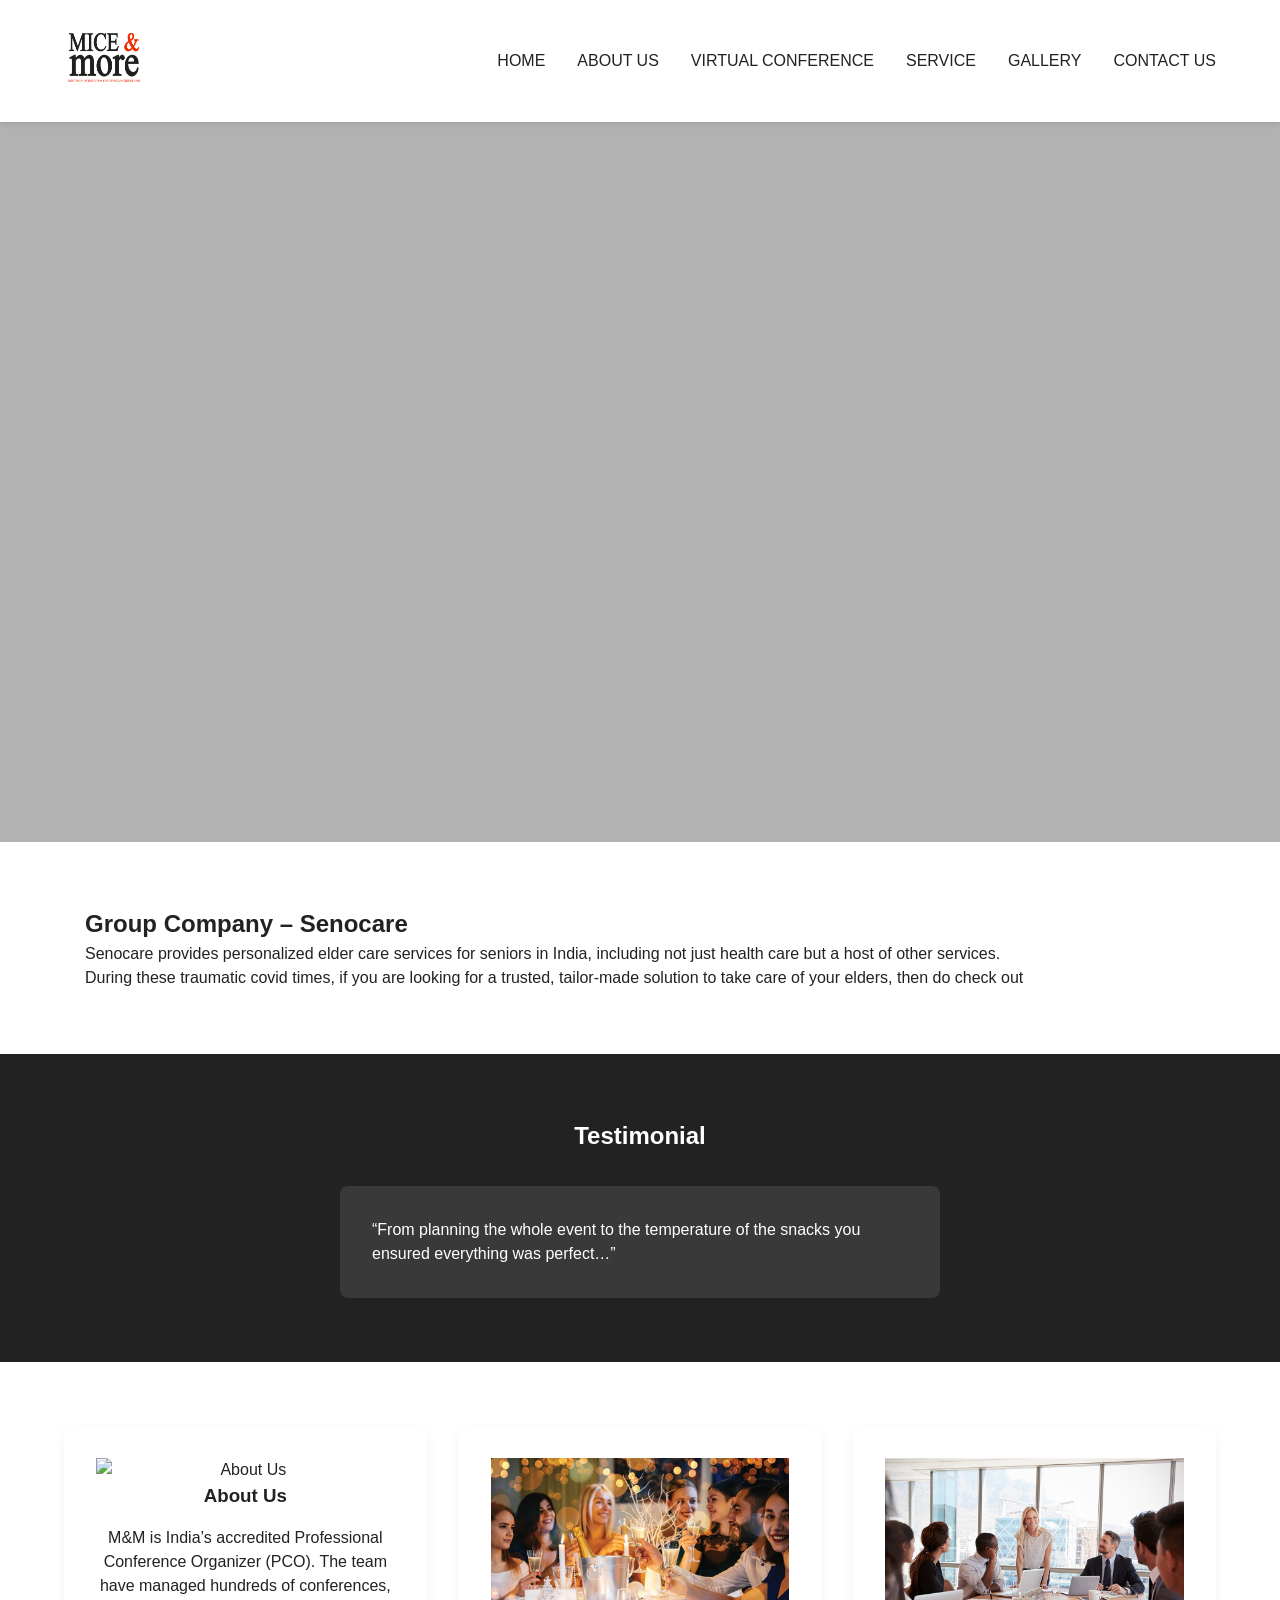
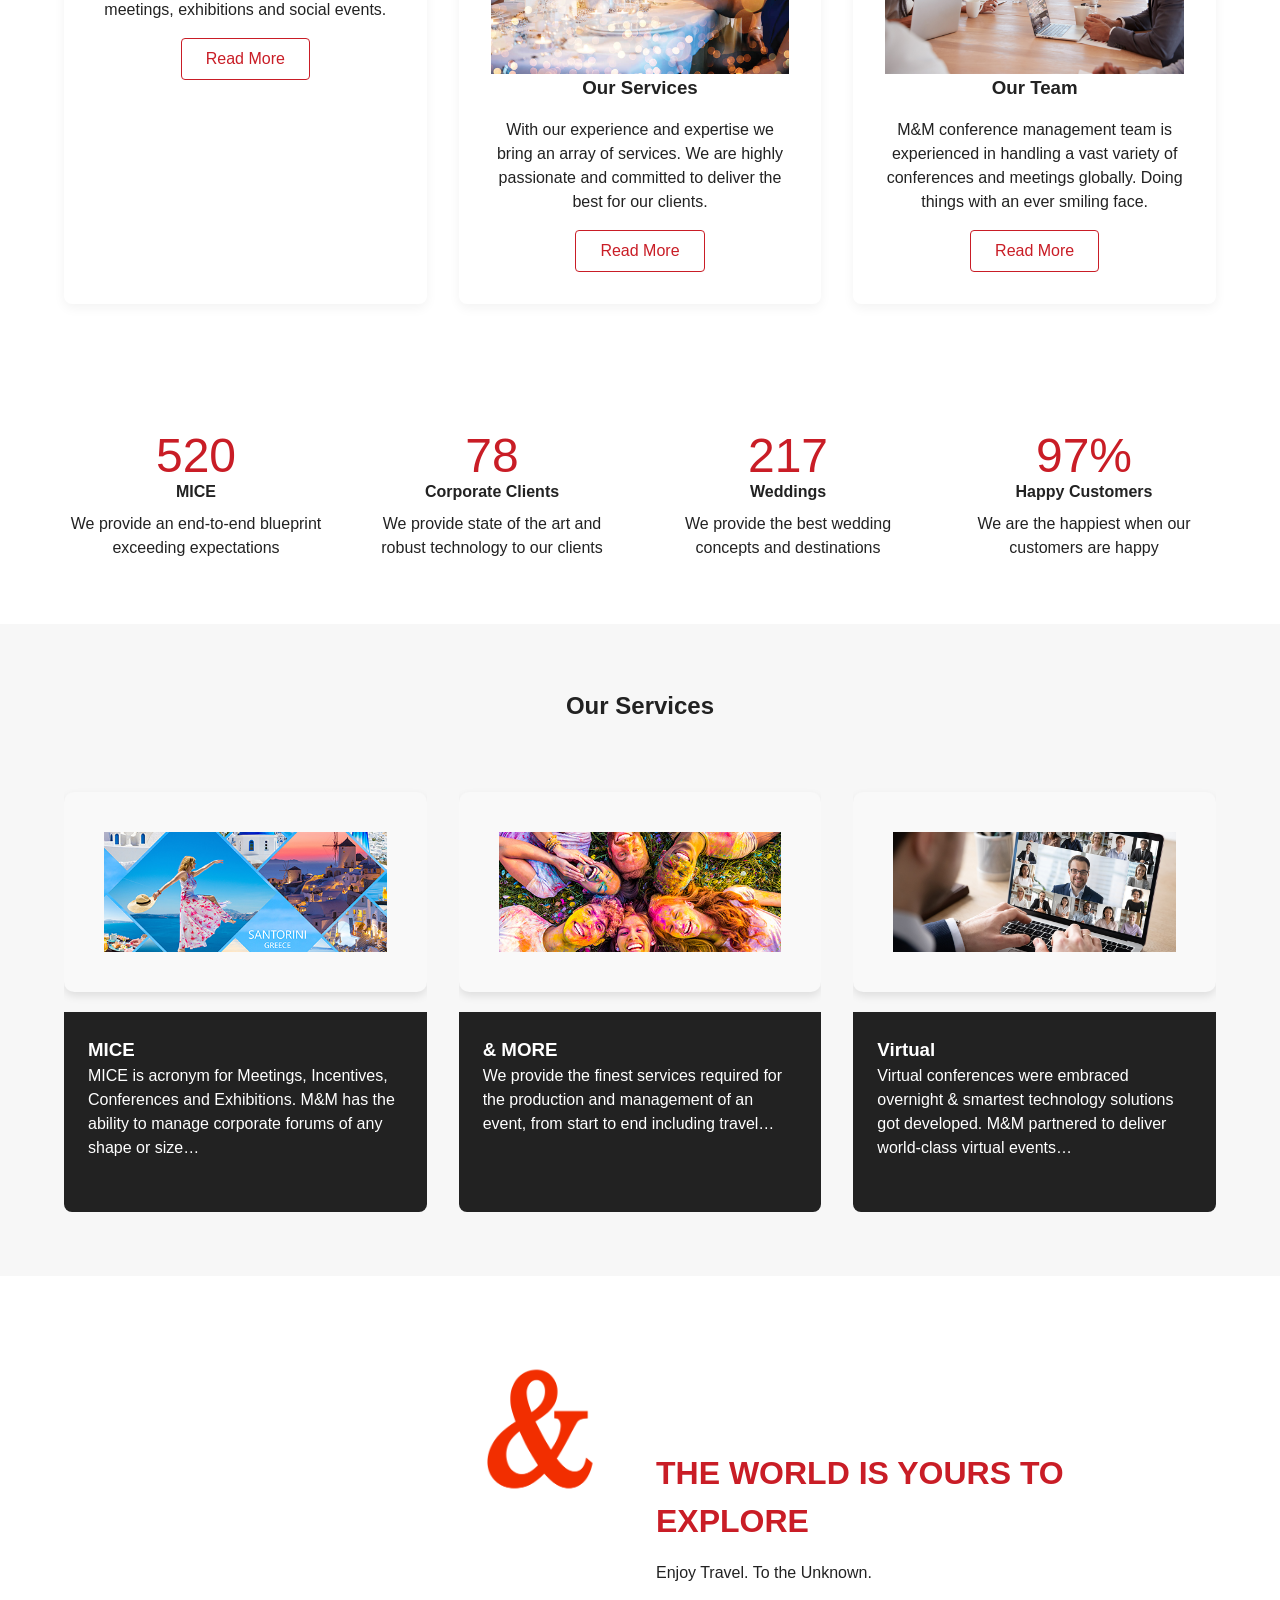
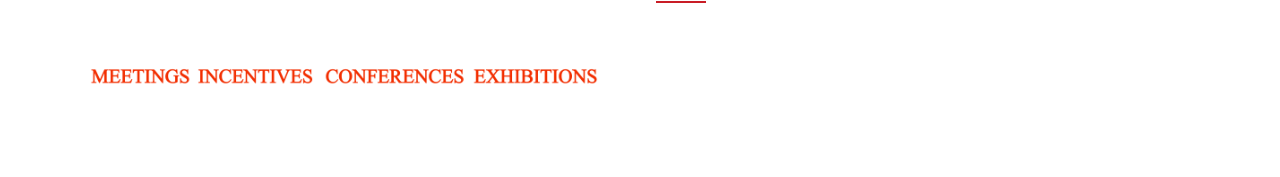
==== index.html @ 3052eced "changes" ====
<!DOCTYPE html>
<html lang="en">

<head>
  <meta charset="UTF-8" />
  <meta name="viewport" content="width=device-width, initial‑scale=1.0" />
  <title>MICE &amp; More</title>
  <link rel="stylesheet" href="Style.css" />
</head>

<body>

  <!-- NAVIGATION -->
  <header class="site-header">
    <div class="container header-inner">
      <div class="logo"> <img src="./image/logo.png" width="80px" height="80px"></div>
      <div class="logo"></div>
      <nav>
        <ul class="nav-list">
          <li><a href="#home">HOME</a></li>
          <li><a href="#about">ABOUT US</a></li>
          <li><a href="#virtual">VIRTUAL CONFERENCE</a></li>
          <li><a href="#service">SERVICE</a></li>
          <li><a href="#gallery">GALLERY</a></li>
          <li><a href="#contact">CONTACT US</a></li>
        </ul>
      </nav>
    </div>
  </header>

  <!-- HERO / SLIDER -->
  <section id="home" class="hero">
    <div class="hero-slide" style="background-image: url('./image/banner.jpg')">

      
    </div>


    <!-- add more .hero-slide divs for additional slides -->
  </section>

  <!-- GROUP COMPANY -->
  <section id="about-section" class="section-white">
    <div class="container">
      <h2>Group Company – Senocare</h2>
      <p>
        Senocare provides personalized elder care services for seniors in
        India, including not just health care but a host of other services.
        <br />
        During these traumatic covid times, if you are looking for a trusted,
        tailor‑made solution to take care of your elders, then do check out
      </p>
    </div>
  </section>

 
  <!-- TESTIMONIAL -->
  <section class="section-dark testimonial">
    <div class="container">
      <h2>Testimonial</h2>
      <div class="testimonial‑card">
        <!-- put your quote here -->
        <blockquote>
          “From planning the whole event to the temperature of the snacks you
          ensured everything was perfect…”
        </blockquote>
      </div>
    </div>
  </section>

  <!-- CARDS: About / Services / Team -->
  <section id="service" class="section-white cards‑grid">
    <div class="container">
      <div class="card">
        <img src="./image/service.JPG" alt="About Us" class="image" />
        <h3>About Us</h3>
        <p>
          M&amp;M is India’s accredited Professional Conference Organizer (PCO).
          The team have managed hundreds of conferences, meetings, exhibitions
          and social events.
        </p>
        <a href="#" class="btn‑outline">Read More</a>
      </div>
      <div class="card">
        <img src="./image/service.jpg " alt="Our Services" class="image" />
        <h3>Our Services</h3>
        <p>
          With our experience and expertise we bring an array of services. We
          are highly passionate and committed to deliver the best for our
          clients.
        </p>
        <a href="#" class="btn‑outline">Read More</a>
      </div>
      <div class="card">
        <img src="./image/conference.jpg"  alt="Our Team" class="image" />
        <h3>Our Team</h3>
        <p>
          M&amp;M conference management team is experienced in handling a vast
          variety of conferences and meetings globally. Doing things with an
          ever smiling face.
        </p>
        <a href="#" class="btn‑outline">Read More</a>
      </div>
    </div>
  </section>

  <!-- STATS -->
  <section class="section-white stats">
    <div class="container stats-grid">
      <div class="stat">
        <div class="stat-number">520</div>
        <div class="stat-label">MICE</div>
        <p>We provide an end‑to‑end blueprint exceeding expectations</p>
      </div>
      <div class="stat">
        <div class="stat-number">78</div>
        <div class="stat-label">Corporate Clients</div>
        <p>We provide state of the art and robust technology to our clients</p>
      </div>
      <div class="stat">
        <div class="stat-number">217</div>
        <div class="stat-label">Weddings</div>
        <p>We provide the best wedding concepts and destinations</p>
      </div>
      <div class="stat">
        <div class="stat-number">97<span>%</span></div>
        <div class="stat-label">Happy Customers</div>
        <p>We are the happiest when our customers are happy</p>
      </div>
    </div>
  </section>

  <!-- SERVICES DETAIL -->
  <section class="section-light services‑detail">
    <div class="container">
      <h2>Our Services</h2>
      <div class="services‑grid">
        <div class="service‑item">
          <img src="./image/service1.jpg" alt="Meeting" class="service" />
          <div class="service‑info">
            <h3>MICE</h3>
            <p>
              MICE is acronym for Meetings, Incentives, Conferences and
              Exhibitions. M&amp;M has the ability to manage corporate forums
              of any shape or size…
            </p>
          </div>
        </div>
        <div class="service‑item">
          <img src="./image/service3.jpg" alt="Events"  class="service"  />
          <div class="service‑info">
            <h3>&amp; MORE</h3>
            <p>
              We provide the finest services required for the production and
              management of an event, from start to end including travel…
            </p>
          </div>
        </div>
        <div class="service‑item">
          <img src="./image/service2.jpg" alt="Virtual" class="service"  />
          <div class="service‑info">
            <h3>Virtual</h3>
            <p>
              Virtual conferences were embraced overnight &amp; smartest
              technology solutions got developed. M&amp;M partnered to deliver
              world‑class virtual events…
            </p>
          </div>
        </div>
      </div>
    </div>
  </section>

  <!-- EXPLORE THE WORLD -->
  <section class="section-white explore">
    <div class="container explore‑grid">
      <div class="explore-image">
        <img src="./image/lib.png" alt="Statue of Liberty" />
      </div>
      <div class="explore-copy">
        <h2>THE WORLD IS YOURS TO EXPLORE</h2>
        <p>Enjoy Travel. To the Unknown.</p>
        <hr />
      </div>
    </div>
  </section>

</body>

</html>
---- Style.css ----
/* RESET & GLOBALS */
* {
  margin: 0;
  padding: 0;
  box-sizing: border-box;
}
body {
  font-family: 'Segoe UI', Tahoma, sans-serif;
  line-height: 1.5;
  color: #222;
}
.container {
  width: 90%;
  max-width: 1200px;
  margin: 0 auto;
}

/* HEADER / NAV */
.site-header {
  background: #fff;
  box-shadow: 0 2px 6px rgba(0,0,0,0.1);
  position: sticky;
  top: 0;
  z-index: 100;
}
.header-inner {
  display: flex;
  align-items: center;
  justify-content: space-between;
  padding: 1rem 0;
}
.logo {
  font-size: 1.5rem;
  font-weight: bold;
}
.logo span { color: #c91d26; }
.nav-list {
  list-style: none;
  display: flex;
}
.nav-list li + li {
  margin-left: 2rem;
}
.nav-list a {
  text-decoration: none;
  color: #222;
  font-weight: 500;
}

/* HERO */
.hero {
  position: relative;
  overflow: hidden;
}
.hero-slide {
  height: 80vh;
  background: center/cover no-repeat;
  position: relative;
  display: flex;
  align-items: center;
  justify-content: center;
}
.hero-slide::after {
  content: '';
  position: absolute;
  inset: 0;
  background: rgba(0,0,0,0.3);
}
.hero-content {
  position: relative;
  text-align: center;
  color: #fff;
}
.hero-content h1 {
  font-size: 3rem;
  color: #c91d26;
}
.hero-content p {
  margin-top: 1rem;
  font-size: 1.125rem;
}

/* SECTION THEMES */
.section-white { background: #fff; padding: 4rem 0; }
.section-light { background: #f7f7f7; padding: 4rem 0; }
.section-dark {
  background: #222;
  color: #fff;
  padding: 4rem 0;
}

/* GROUP COMPANY */
#about h2 {
  font-size: 2rem;
  margin-bottom: 1rem;
}
#about p {
  font-size: 1rem;
}
#about a {
  color: #c91d26;
  text-decoration: underline;
}

/* TESTIMONIAL */
.testimonial h2 {
  text-align: center;
  margin-bottom: 2rem;
}
.testimonial‑card {
  max-width: 600px;
  margin: 0 auto;
  background: rgba(255,255,255,0.1);
  padding: 2rem;
  border-radius: 8px;
}
.blockquote {
  font-style: italic;
}

/* CARDS GRID */
.cards‑grid .container {
  display: grid;
  grid-template-columns: repeat(auto-fit, minmax(280px,1fr));
  gap: 2rem;
}
.card {
  background: #fff;
  padding: 2rem;
  border-radius: 8px;
  box-shadow: 0 4px 12px rgba(0,0,0,0.05);
  text-align: center;
}
.card-icon {
  width: 50px;
  margin-bottom: 1rem;
}
.card h3 {
  margin-bottom: 1rem;
}
.btn‑outline {
  display: inline-block;
  margin-top: 1rem;
  padding: 0.5rem 1.5rem;
  border: 1px solid #c91d26;
  color: #c91d26;
  text-decoration: none;
  border-radius: 4px;
}

/* STATS */
.stats-grid {
  display: grid;
  grid-template-columns: repeat(auto-fit, minmax(180px,1fr));
  gap: 2rem;
  text-align: center;
}
.stat-number {
  font-size: 3rem;
  color: #c91d26;
  line-height: 1;
}
.stat-label {
  font-weight: 600;
  margin-bottom: 0.5rem;
}

/* SERVICES DETAIL */
.services‑detail h2 {
  text-align: center;
  margin-bottom: 3rem;
}
.services‑grid {
  display: grid;
  grid-template-columns: repeat(auto-fit, minmax(280px,1fr));
  gap: 2rem;
}
.service‑item {
  position: relative;
  overflow: hidden;
  border-radius: 8px;
}
.service‑item img {
  width: 100%;
  display: block;
  object-fit: cover;
  height: 200px;
}
.service‑info {
  background: #222;
  color: #fff;
  padding: 1.5rem;
  height: 200px;
}

/* EXPLORE THE WORLD */
.explore‑grid {
  display: grid;
  grid-template-columns: 1fr 1fr;
  gap: 2rem;
  align-items: center;
}
.explore-image img {
  width: 100%;
  display: block;
  border-radius: 8px;
}
.explore-copy h2 {
  font-size: 2rem;
  color: #c91d26;
}
.explore-copy p {
  margin: 1rem 0;
}
.explore-copy hr {
  width: 50px;
  border: 1px solid #c91d26;
  margin: 0;
}

/* RESPONSIVE */
@media (max-width: 768px) {
  .explore‑grid { grid-template-columns: 1fr; }
  .header-inner { flex-direction: column; }
  .nav-list {
    margin-top: 1rem;
    flex-wrap: wrap;
    justify-content: center;
  }
}
.image {
  width: 100%;
  height: auto;
  display: block;
}

.service {
  padding: 40px;
  background-color: #f9f9f9;
  border-radius: 10px;
  margin: 20px 0;
  box-shadow: 0 4px 8px rgba(0, 0, 0, 0.1);
}

#about-section .container {
  max-width: 1140px;
  margin: 0 auto;
  padding: 0 15px;

#about-section.section-white {
  background-color: #ffffff;
  padding: 60px 20px;
  font-family: 'Helvetica Neue', Arial, sans-serif;
  color: #333;
}
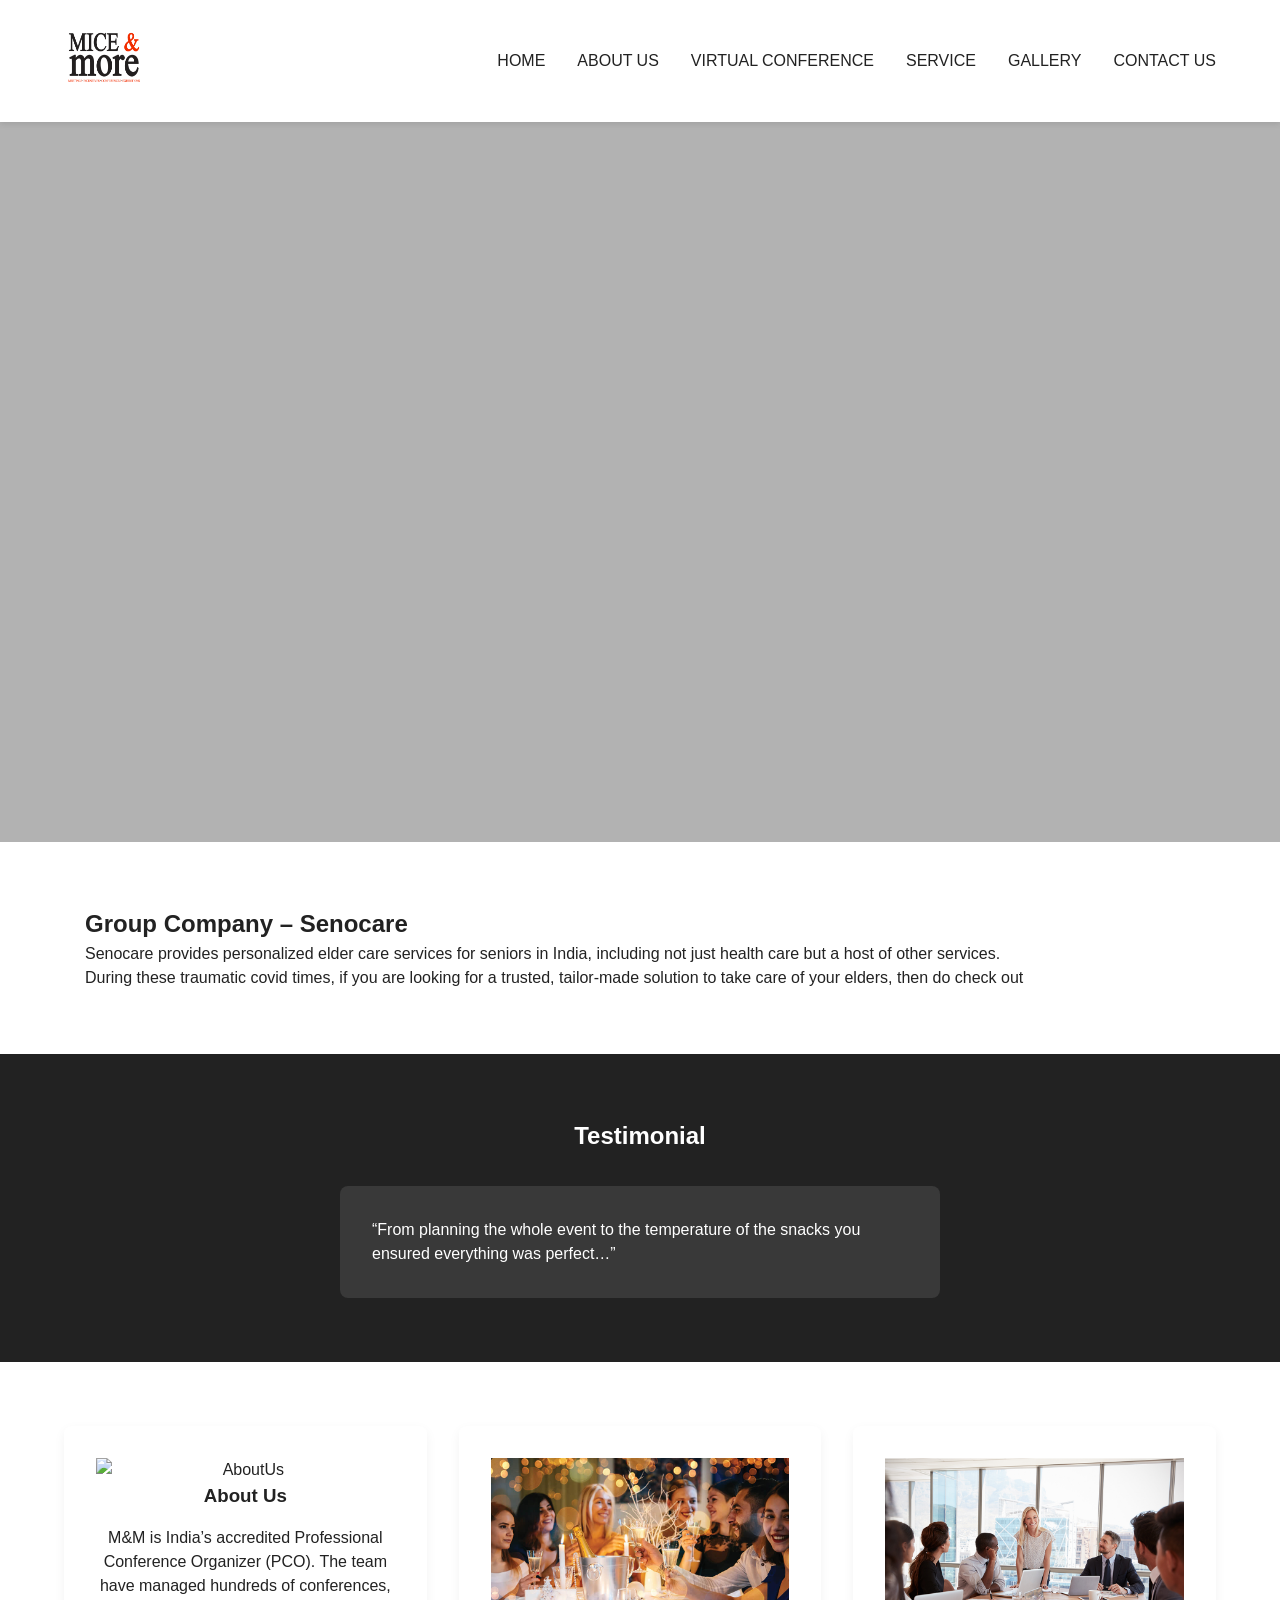
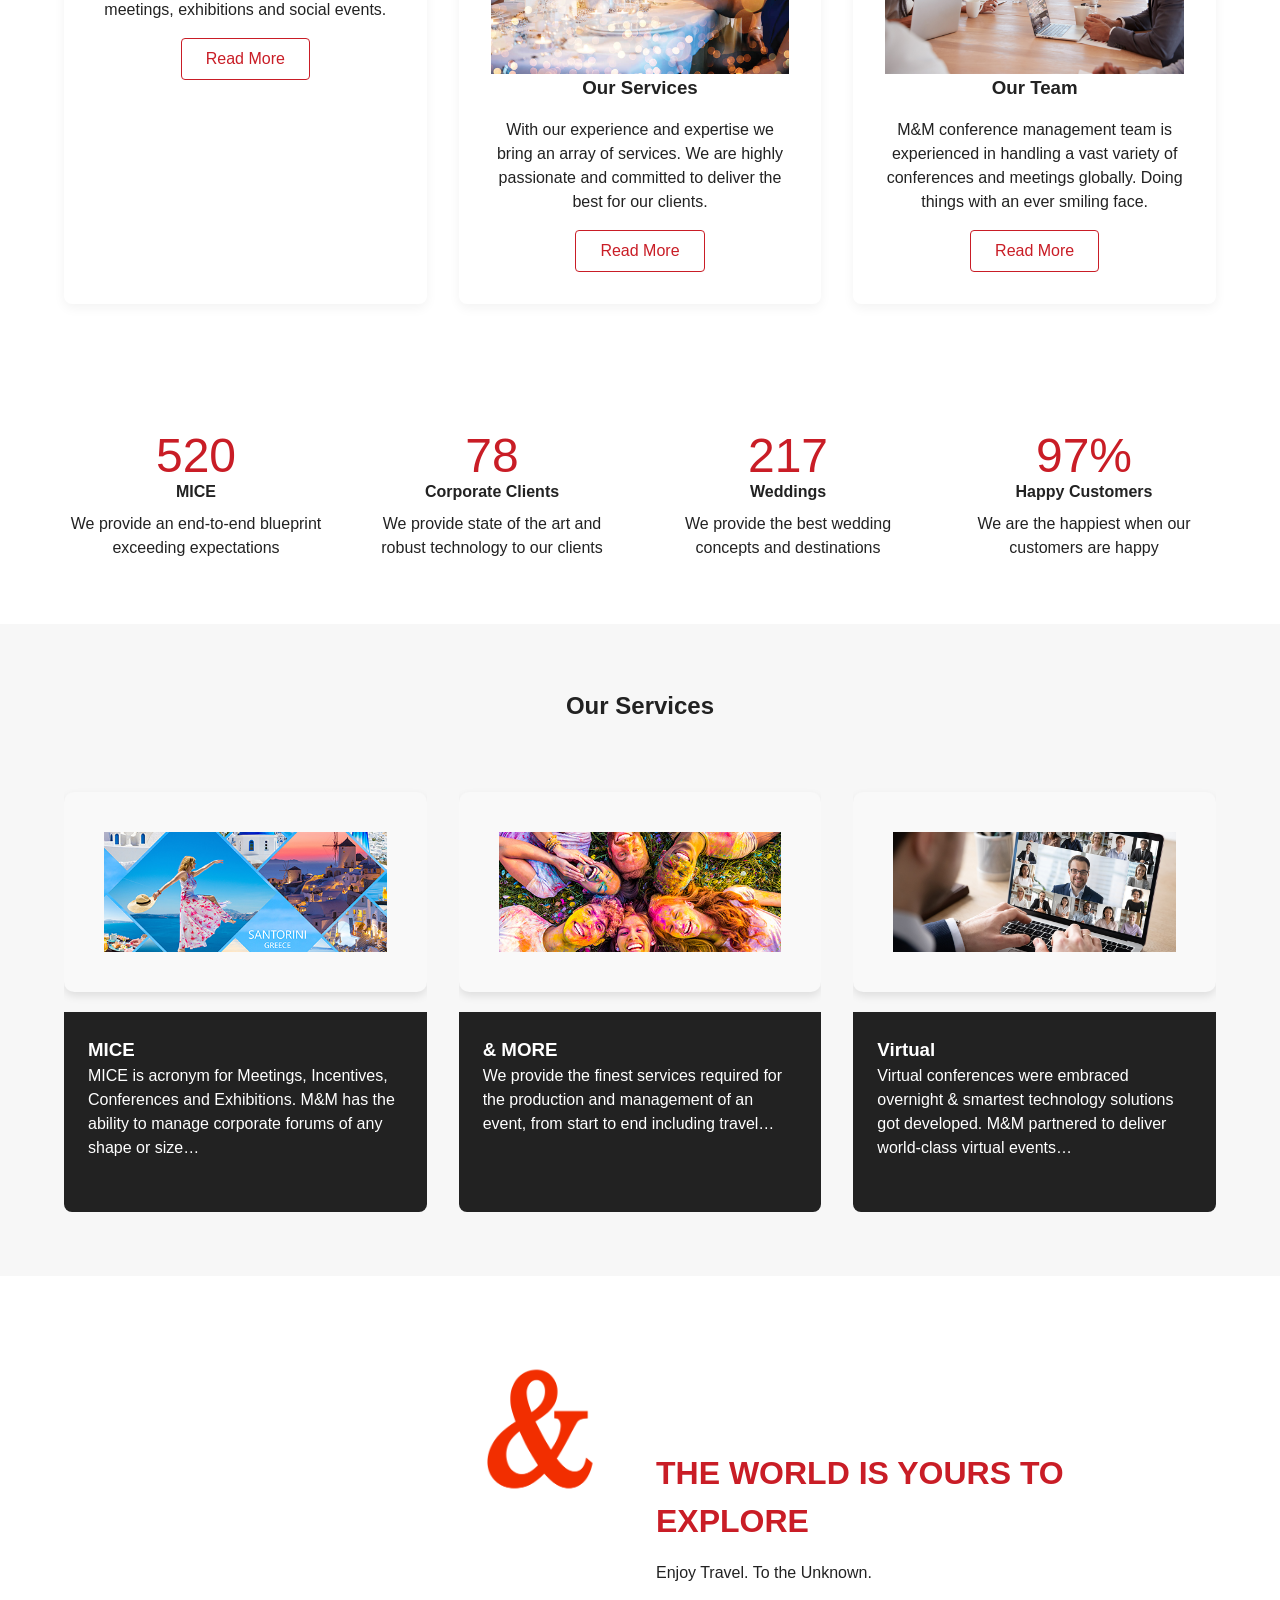
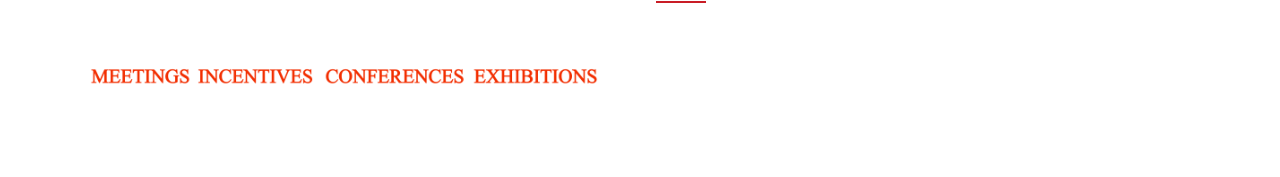
==== commit 5c1c121c: "changes" ====
--- a/index.html
+++ b/index.html
@@ -72,7 +72,7 @@
   <section id="service" class="section-white cards‑grid">
     <div class="container">
       <div class="card">
-        <img src="./image/service.JPG" alt="About Us" class="image" />
+        <img src="./image/service.JPG" alt="AboutUs" class="image" />
         <h3>About Us</h3>
         <p>
           M&amp;M is India’s accredited Professional Conference Organizer (PCO).
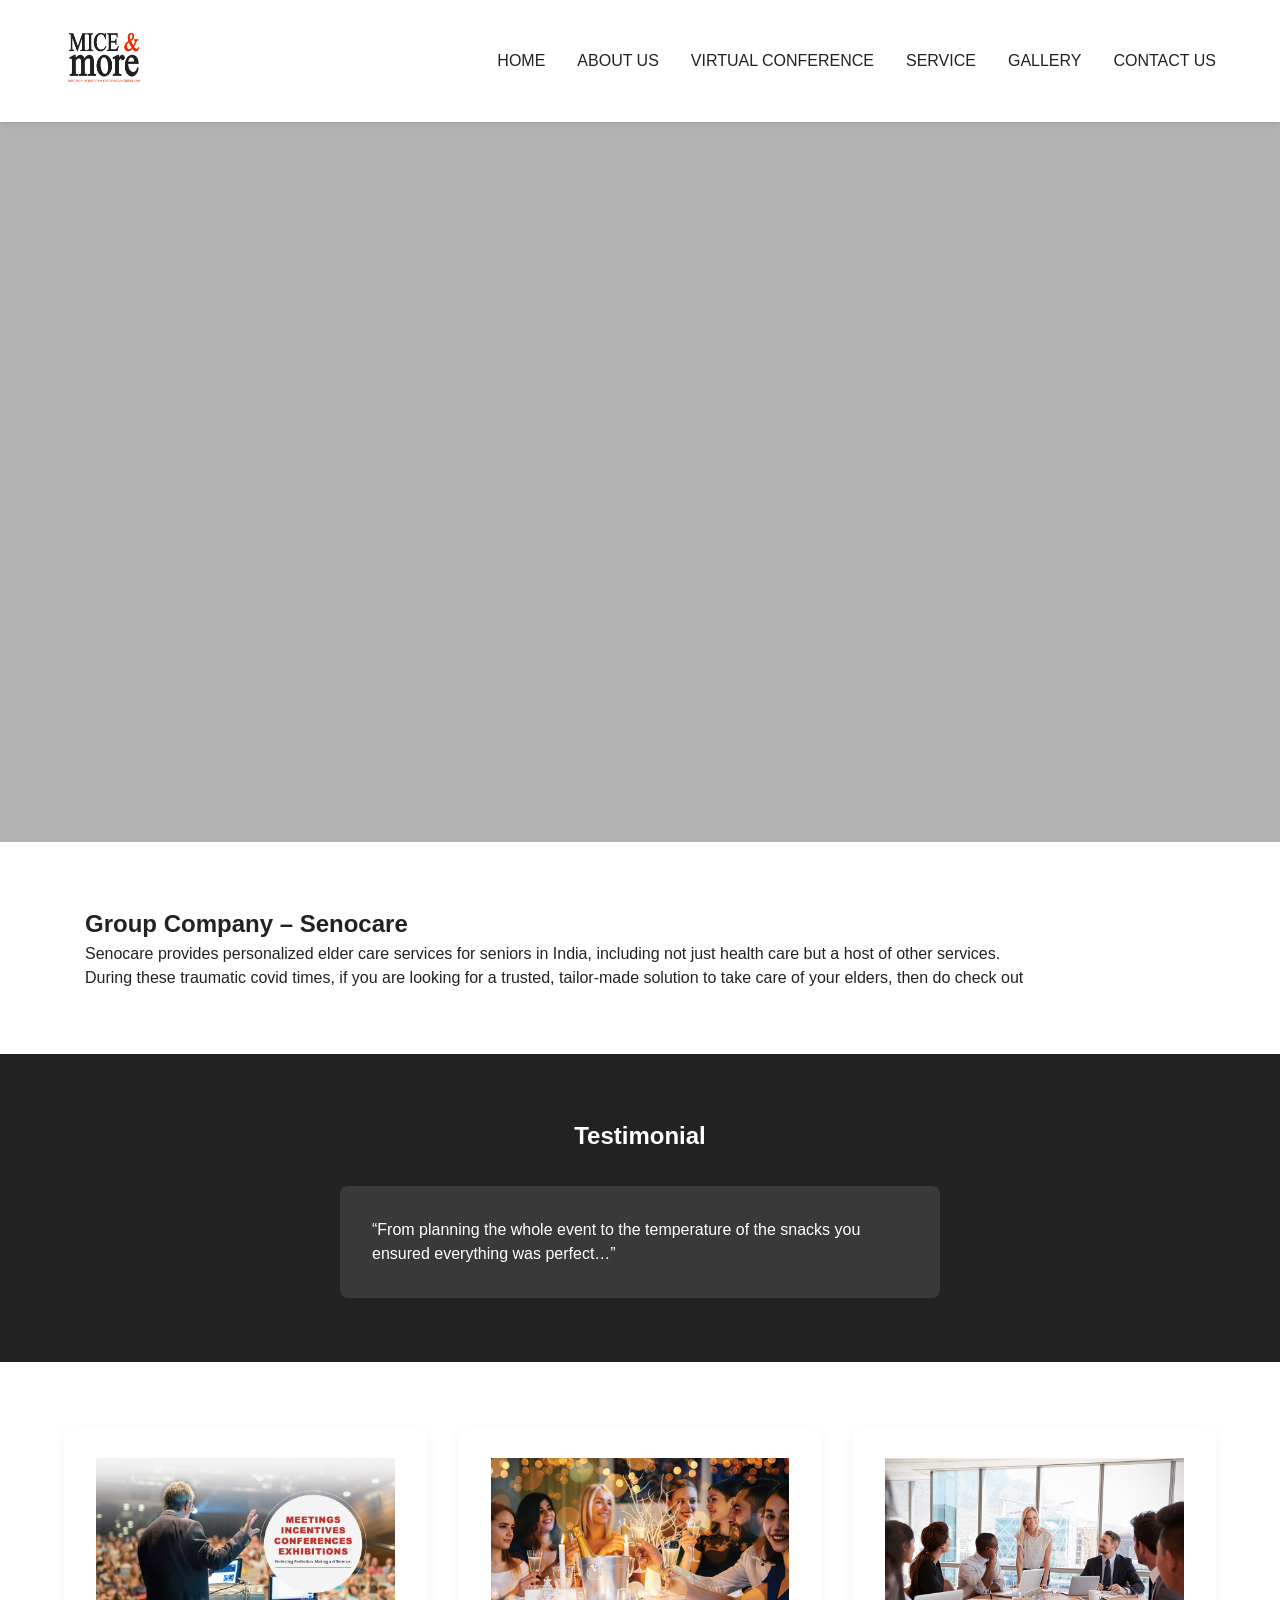
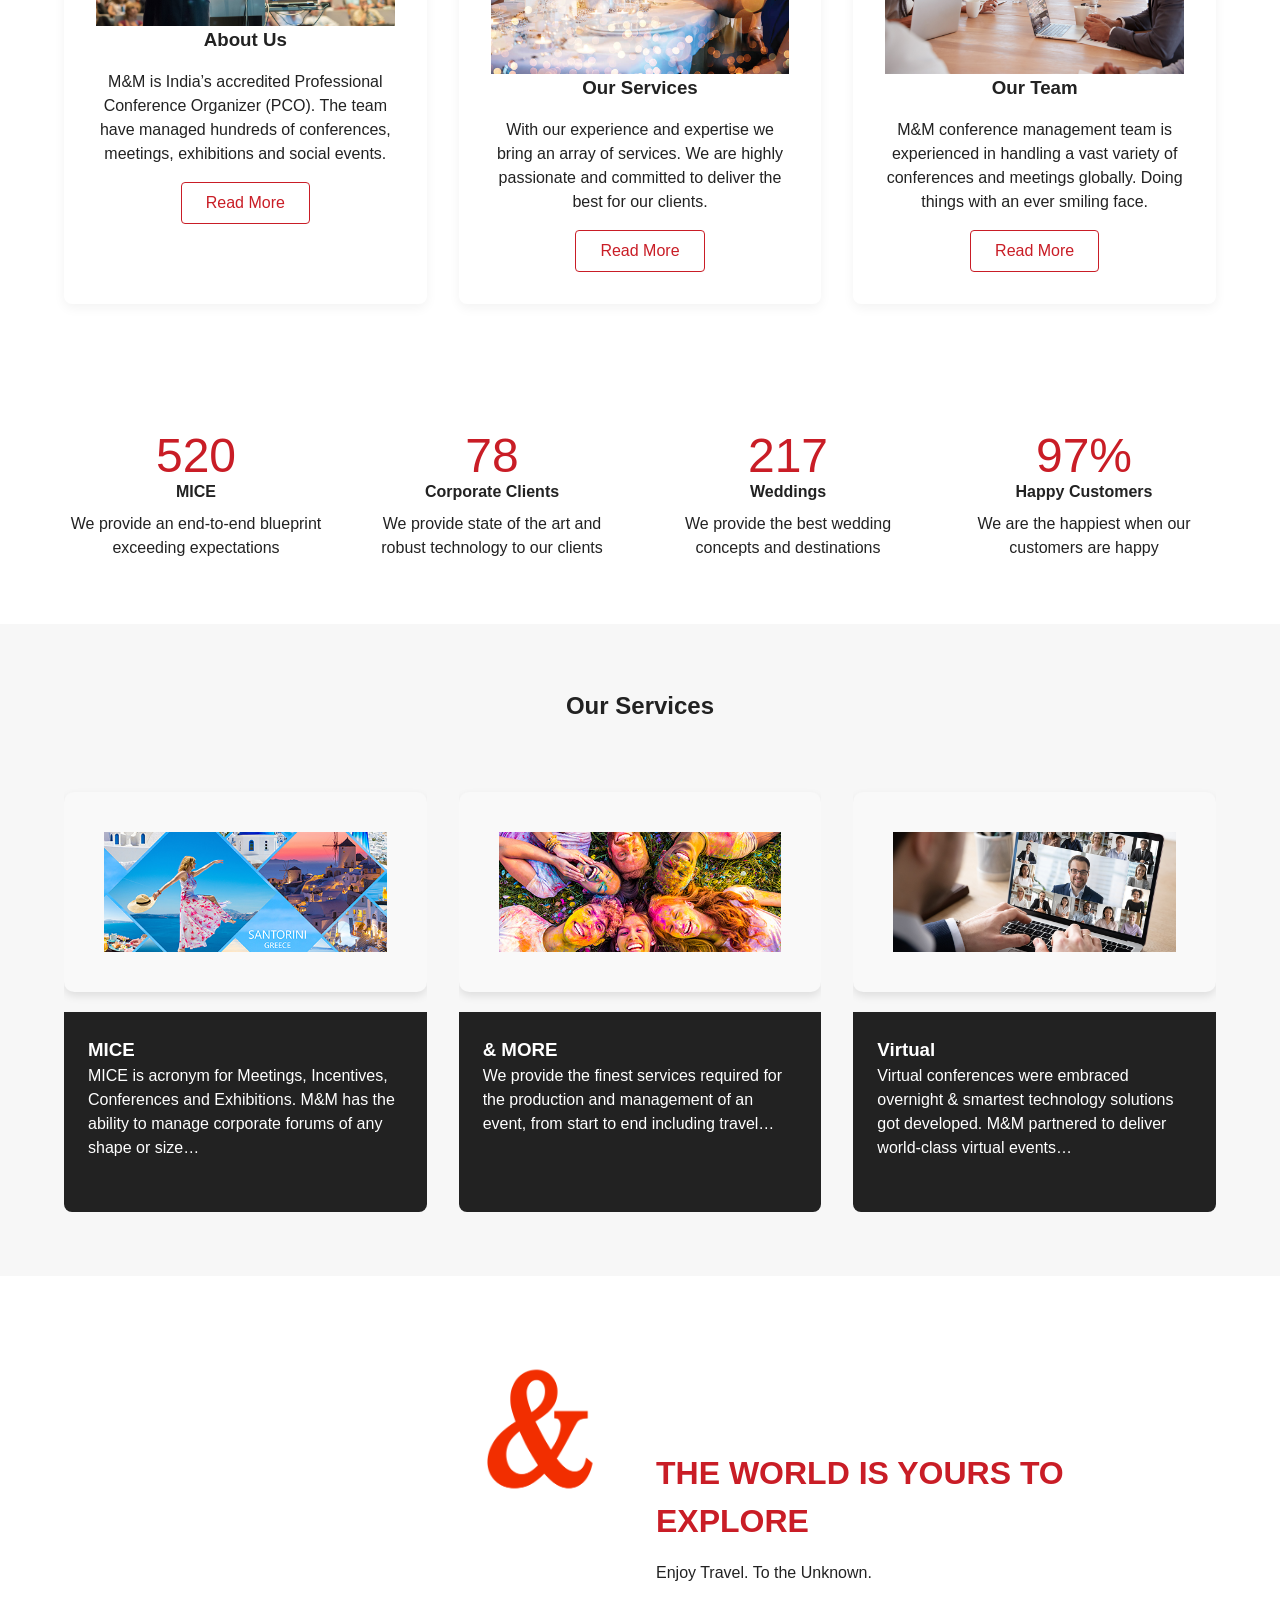
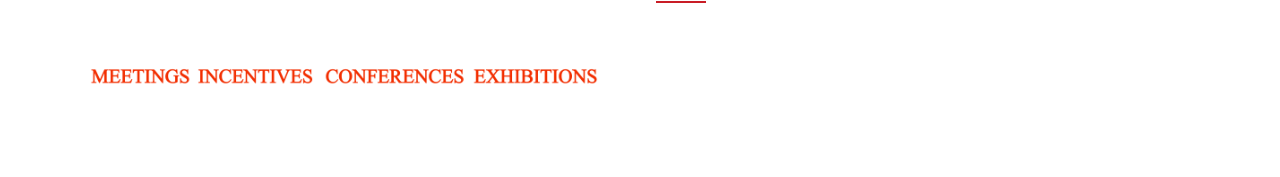
==== commit bc15fcdb: "changes" ====
--- a/index.html
+++ b/index.html
@@ -72,7 +72,9 @@
   <section id="service" class="section-white cards‑grid">
     <div class="container">
       <div class="card">
-        <img src="./image/service.JPG" alt="AboutUs" class="image" />
+
+        <img src="./image/banner1.jpg" alt="AboutUs" class="image" />
+
         <h3>About Us</h3>
         <p>
           M&amp;M is India’s accredited Professional Conference Organizer (PCO).
@@ -187,4 +189,4 @@
 
 </body>
 
-</html>+</html>
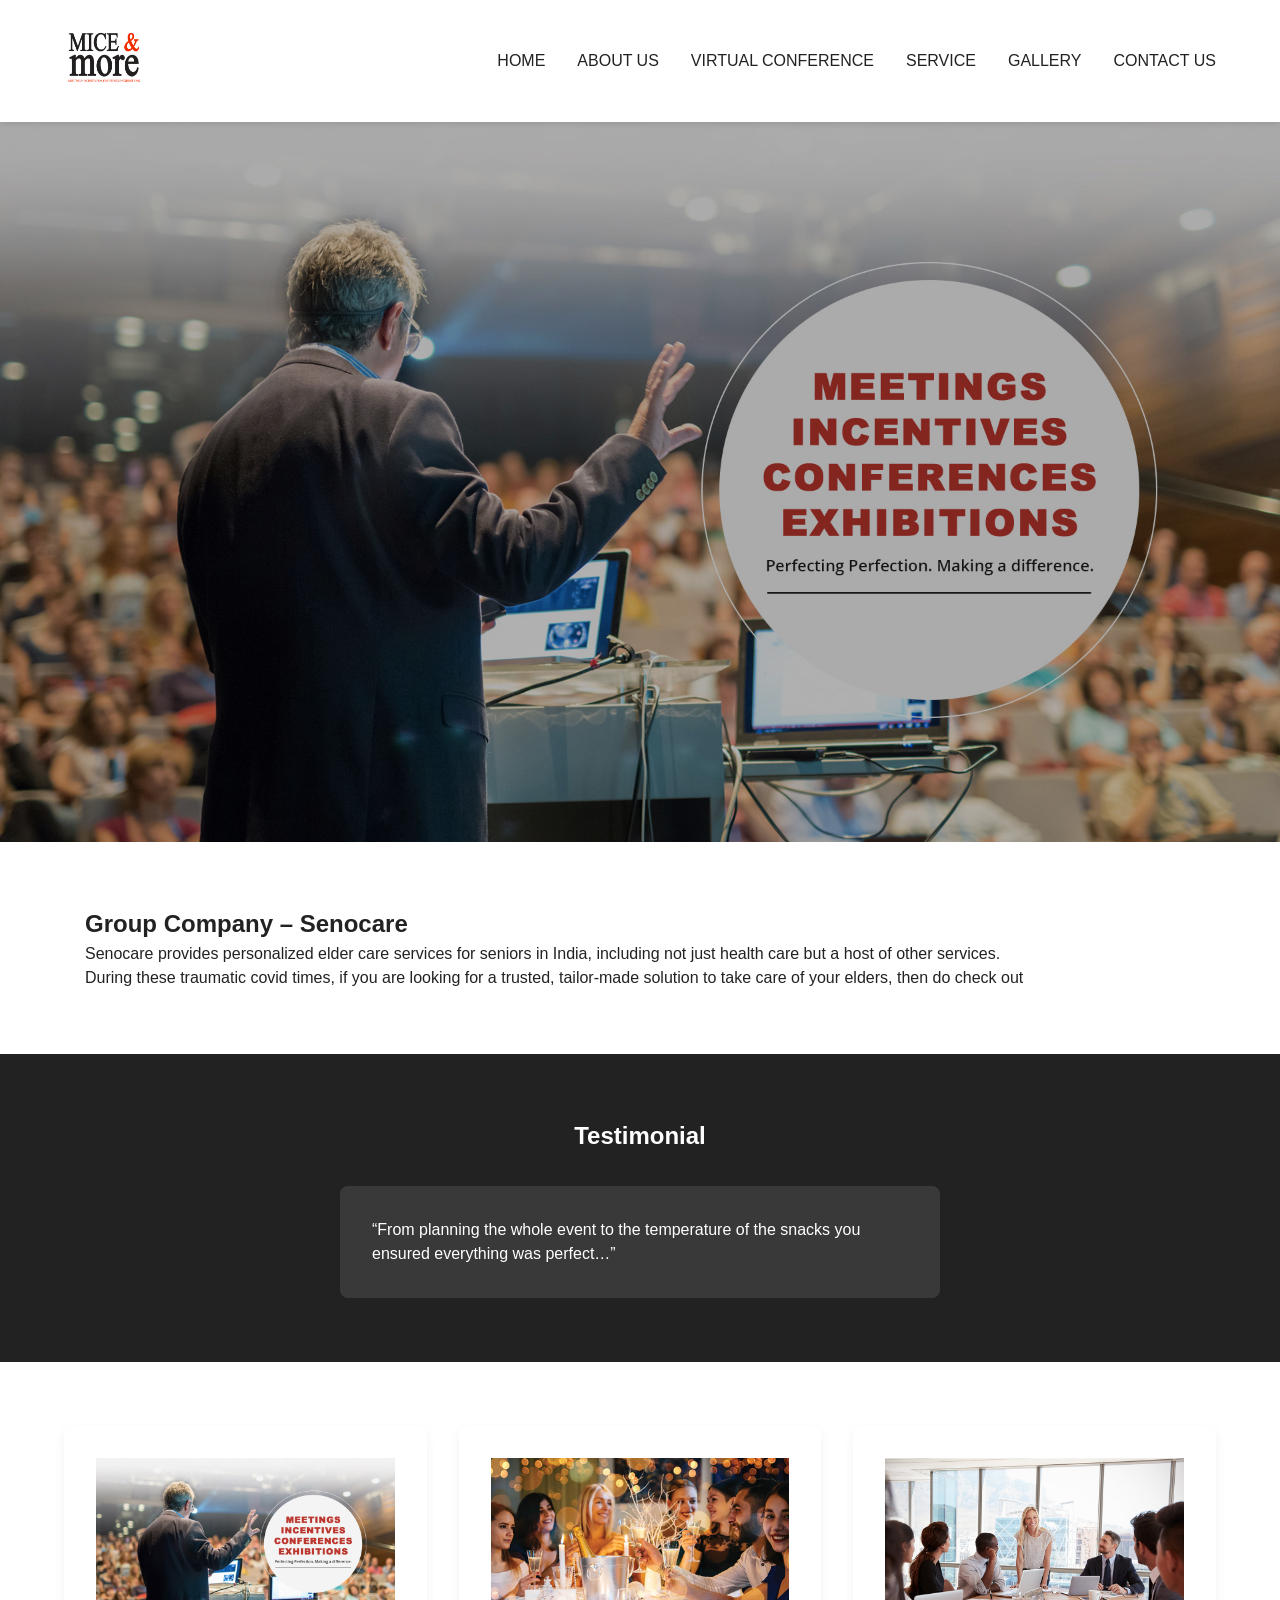
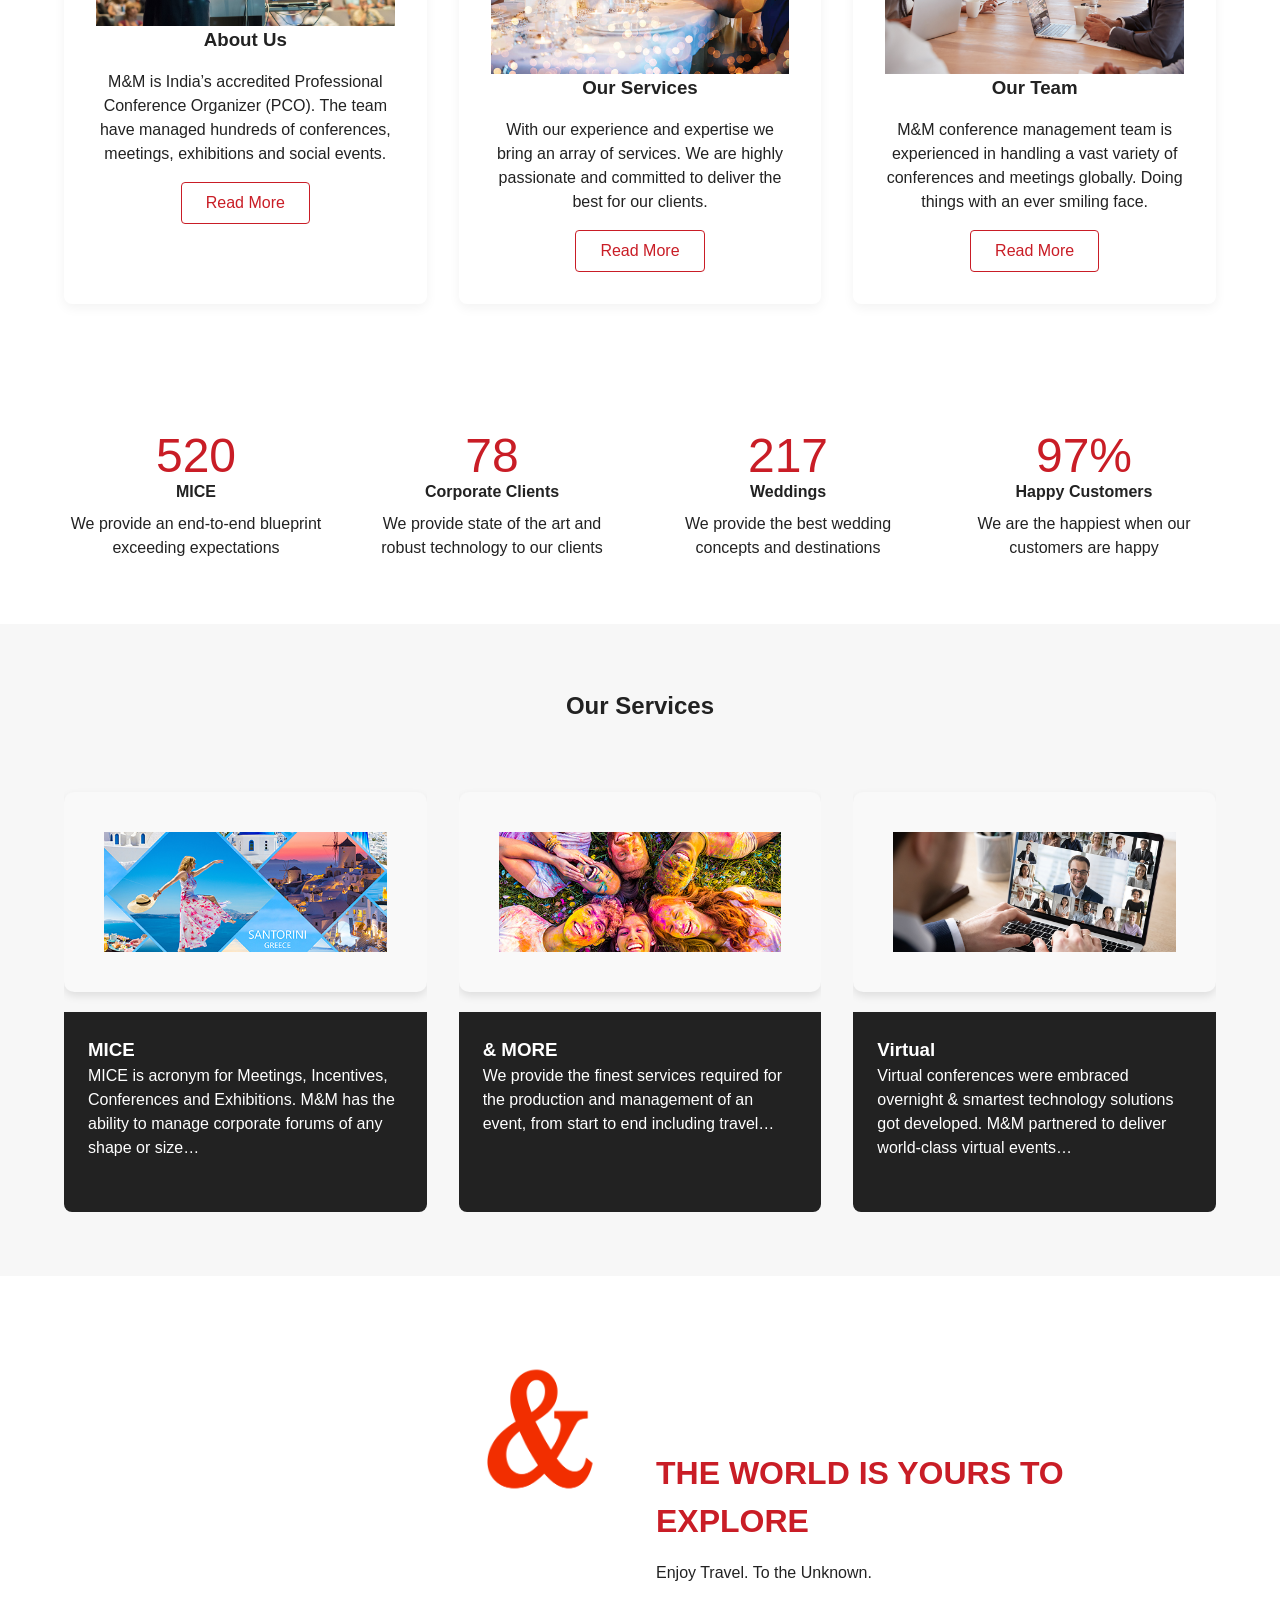
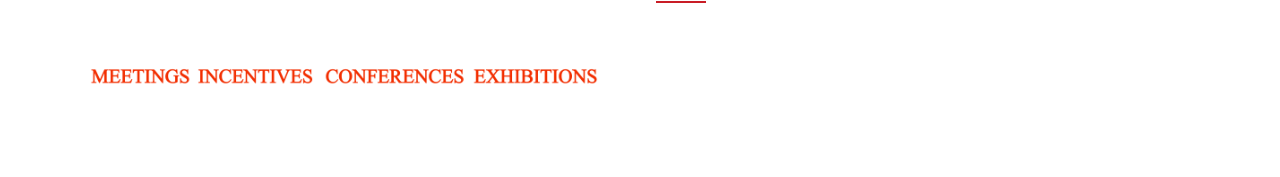
==== commit dccb3476: "changes" ====
--- a/index.html
+++ b/index.html
@@ -72,9 +72,7 @@
   <section id="service" class="section-white cards‑grid">
     <div class="container">
       <div class="card">
-
-        <img src="./image/banner1.jpg" alt="AboutUs" class="image" />
-
+        <img src="./image/banner.jpg" alt="About Us" class="image" />
         <h3>About Us</h3>
         <p>
           M&amp;M is India’s accredited Professional Conference Organizer (PCO).
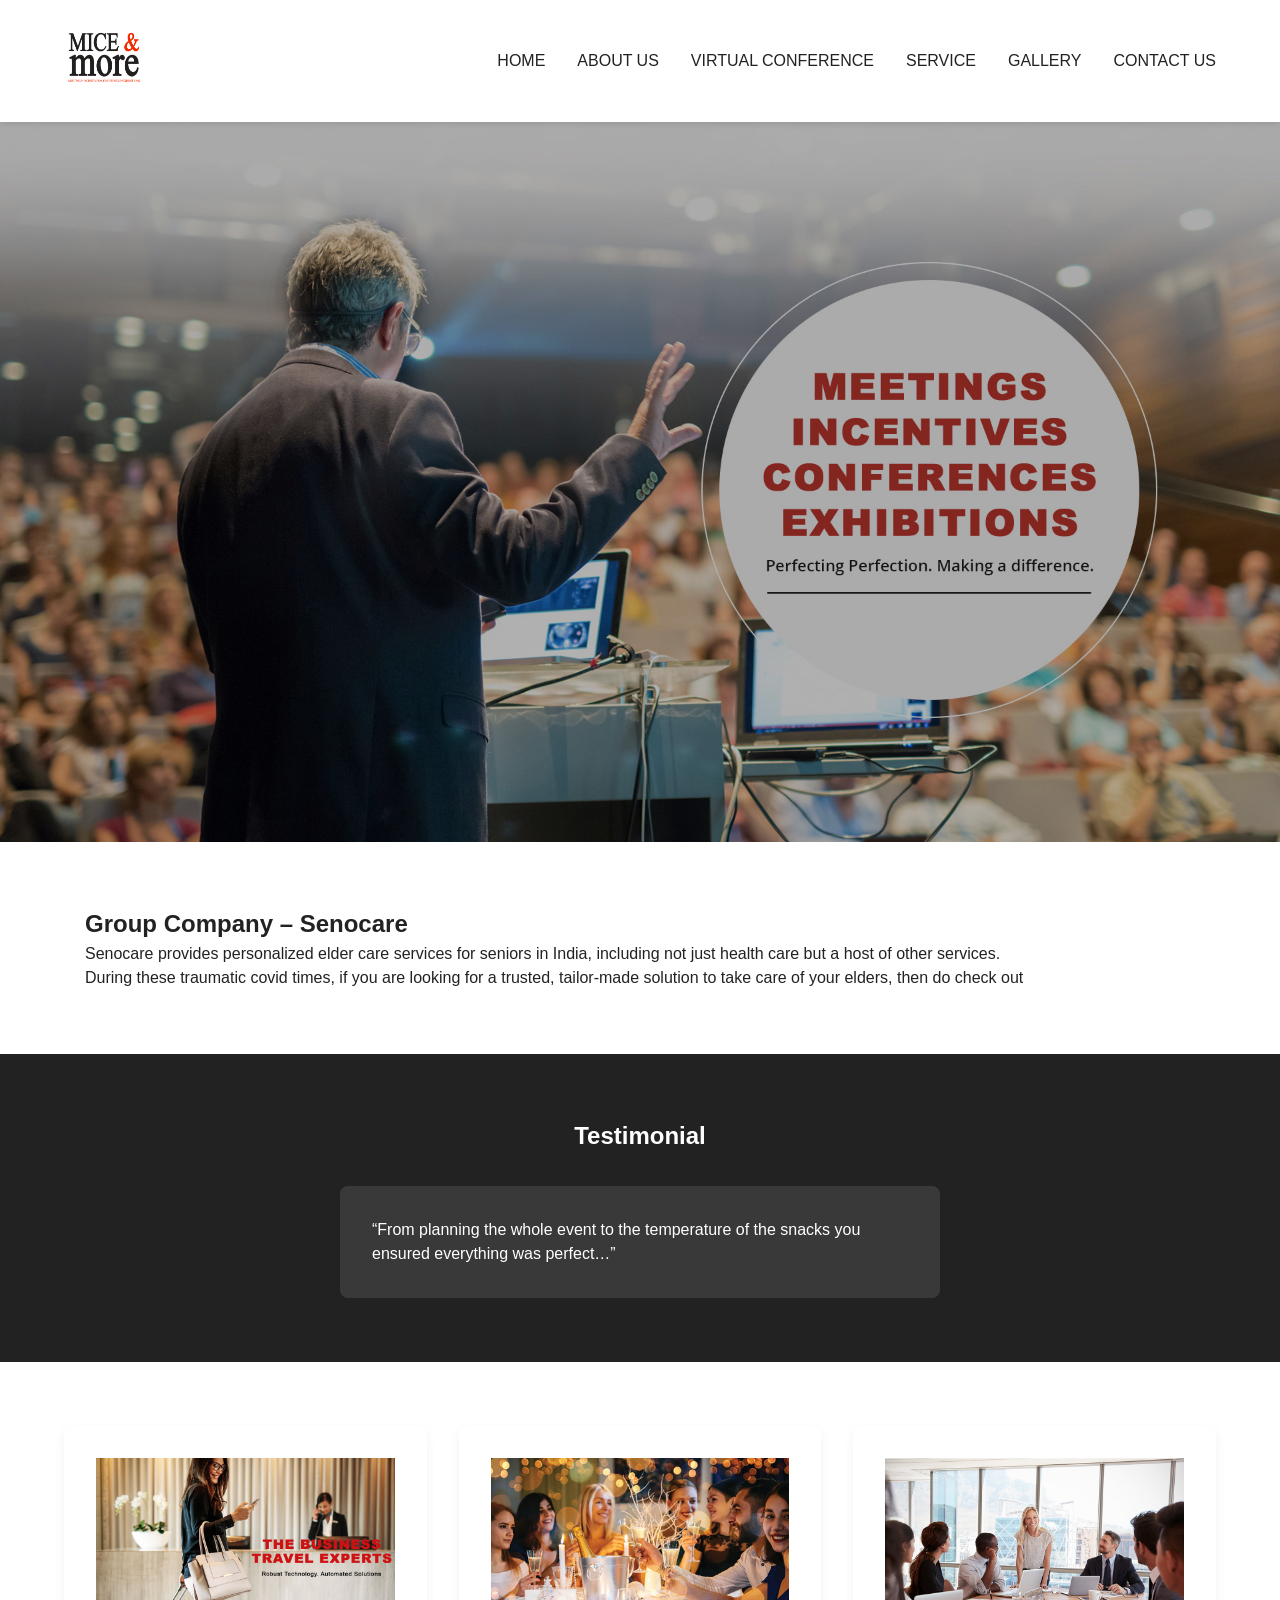
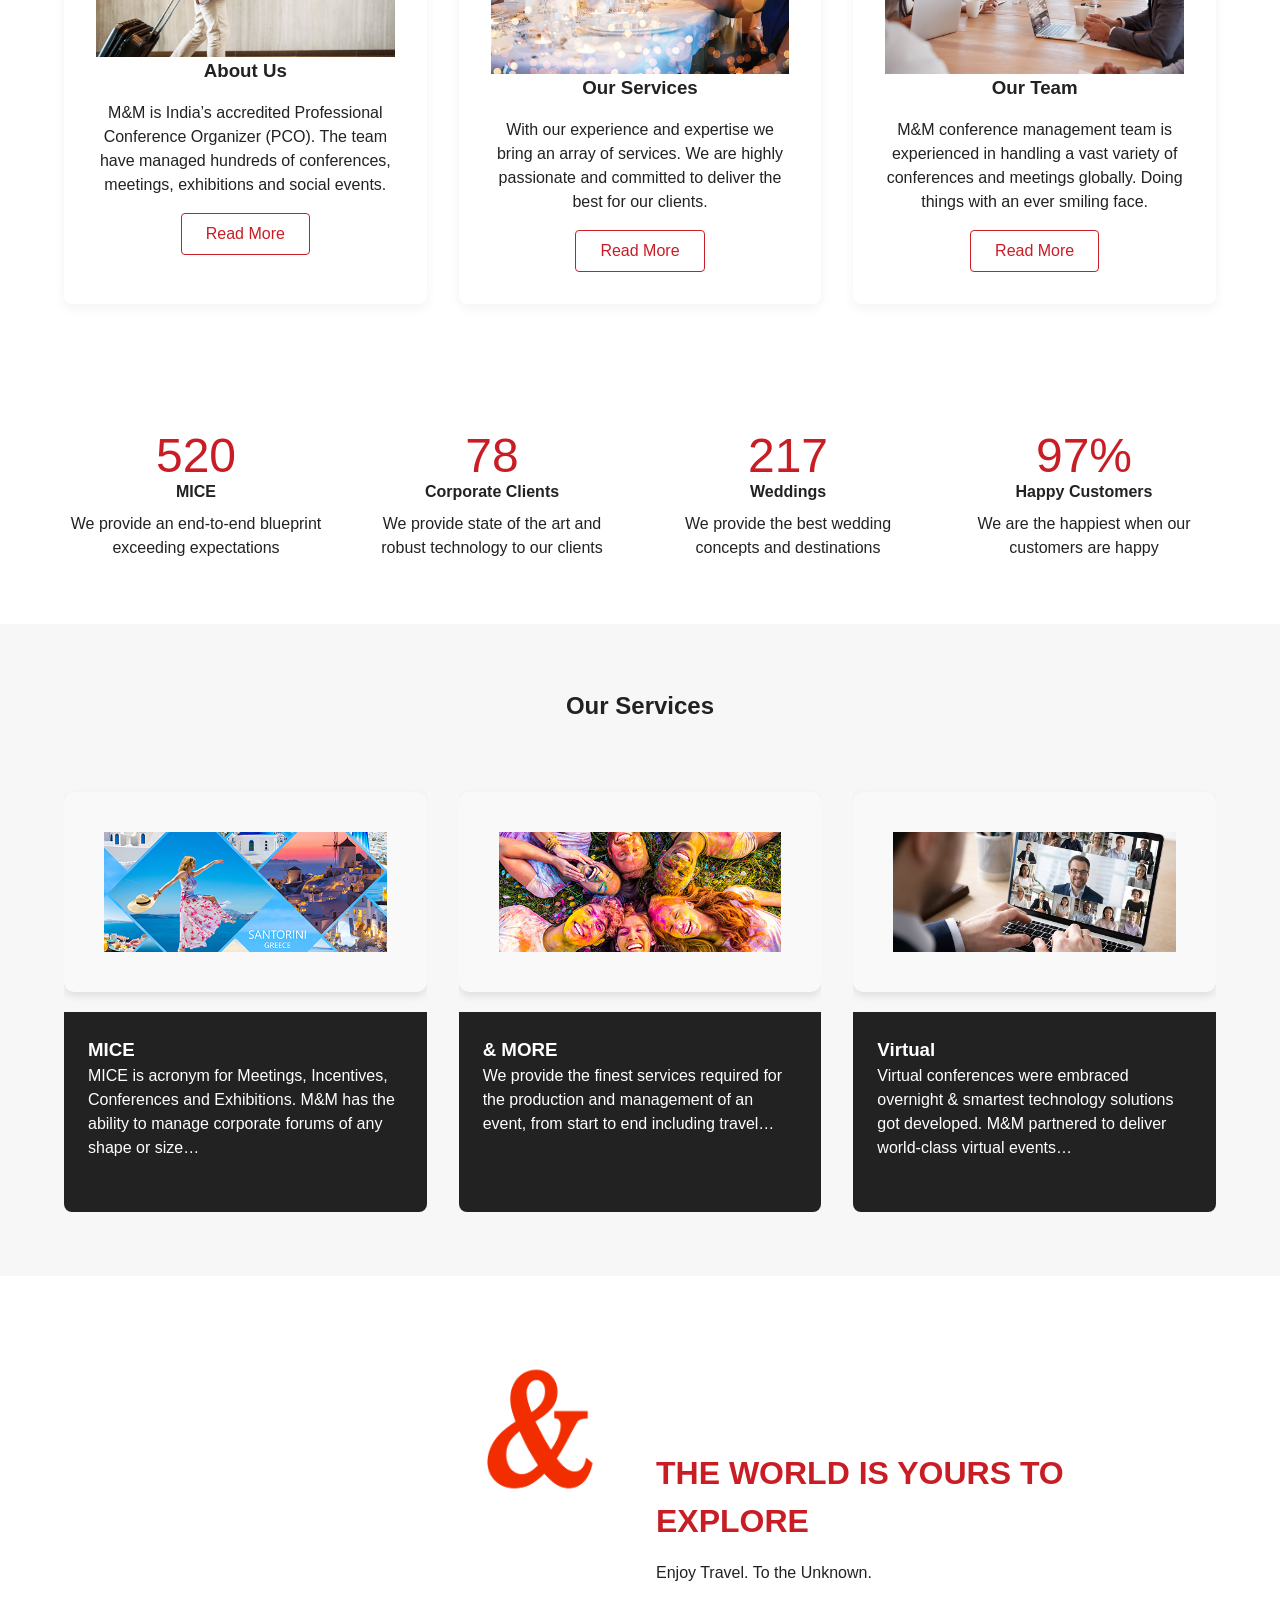
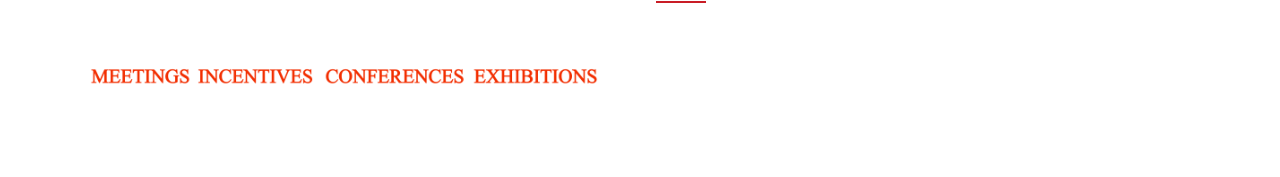
==== commit cff30ff5: "changes" ====
--- a/index.html
+++ b/index.html
@@ -31,14 +31,9 @@
   <!-- HERO / SLIDER -->
   <section id="home" class="hero">
     <div class="hero-slide" style="background-image: url('./image/banner.jpg')">
-
-      
     </div>
-
-
     <!-- add more .hero-slide divs for additional slides -->
   </section>
-
   <!-- GROUP COMPANY -->
   <section id="about-section" class="section-white">
     <div class="container">
@@ -72,7 +67,7 @@
   <section id="service" class="section-white cards‑grid">
     <div class="container">
       <div class="card">
-        <img src="./image/banner.jpg" alt="About Us" class="image" />
+        <img src="./image/banner2-c97cbcb4.jpg" alt="About Us" class="image" />
         <h3>About Us</h3>
         <p>
           M&amp;M is India’s accredited Professional Conference Organizer (PCO).
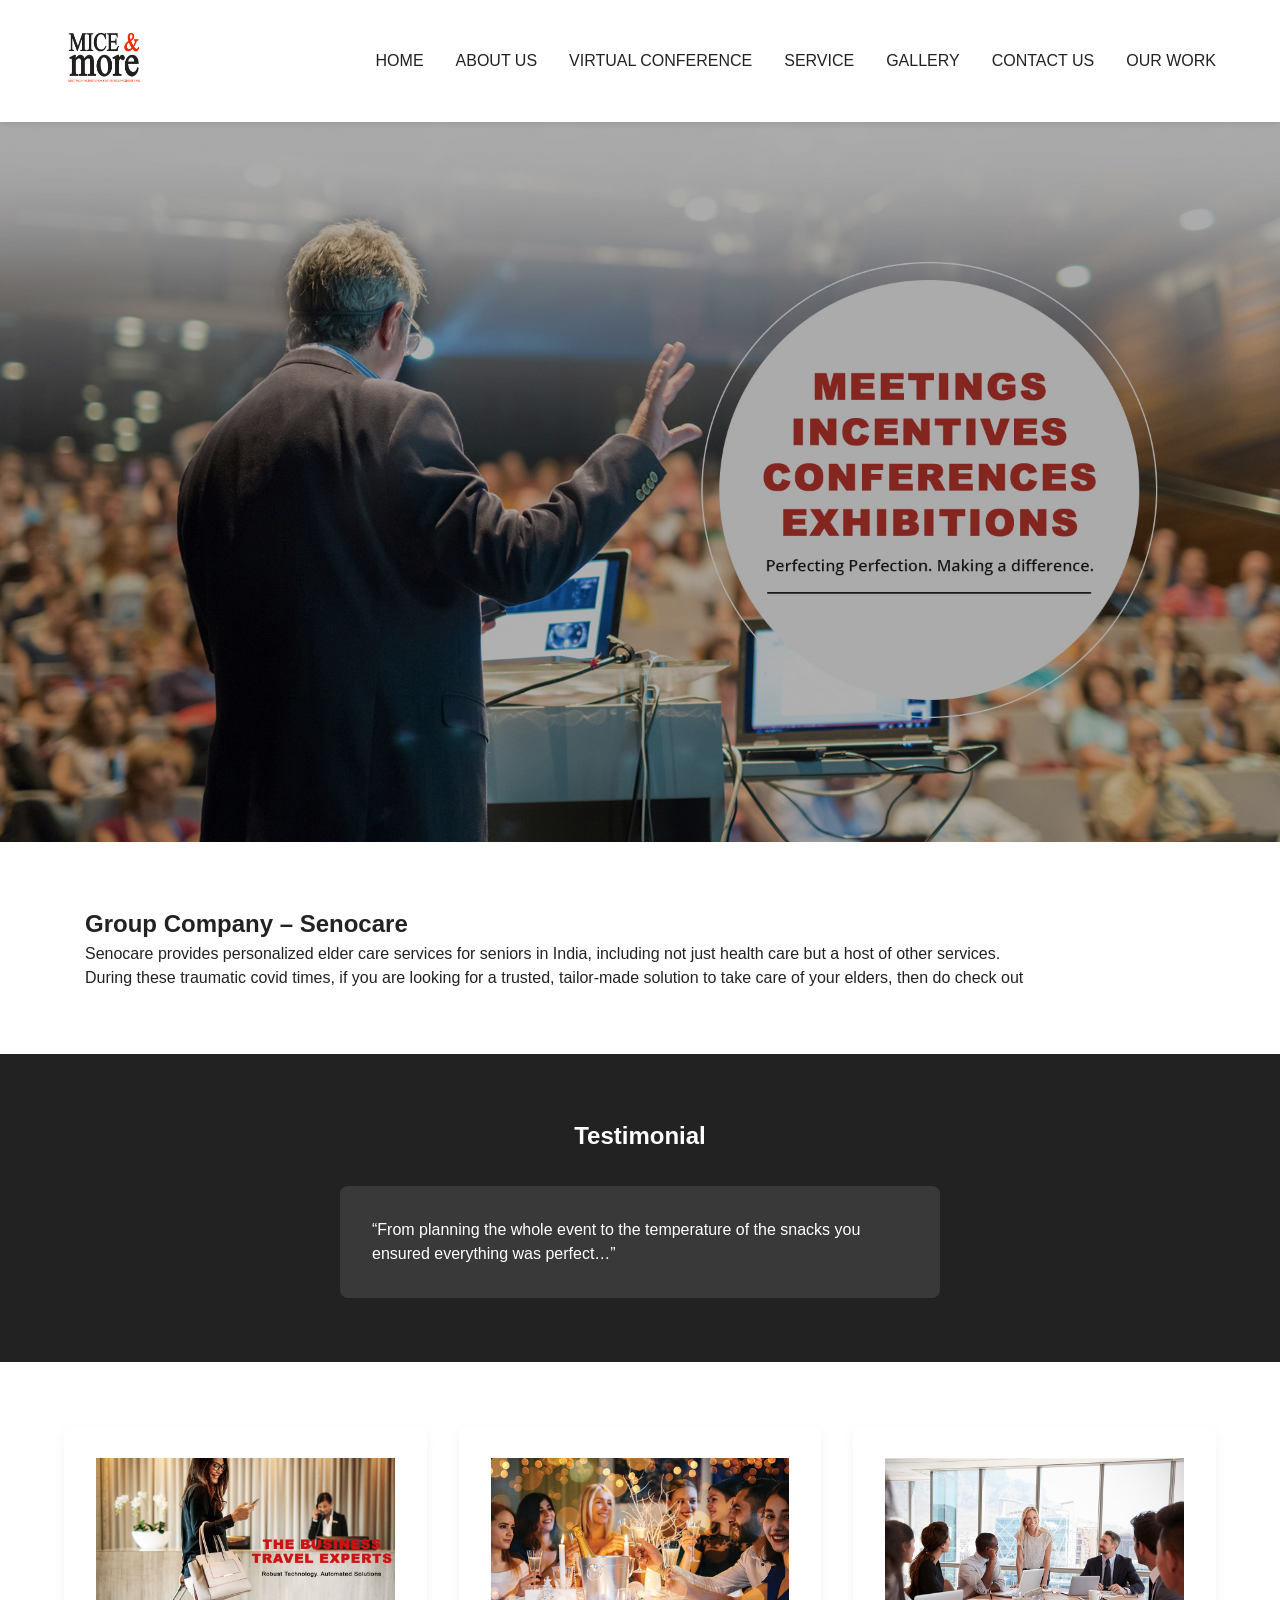
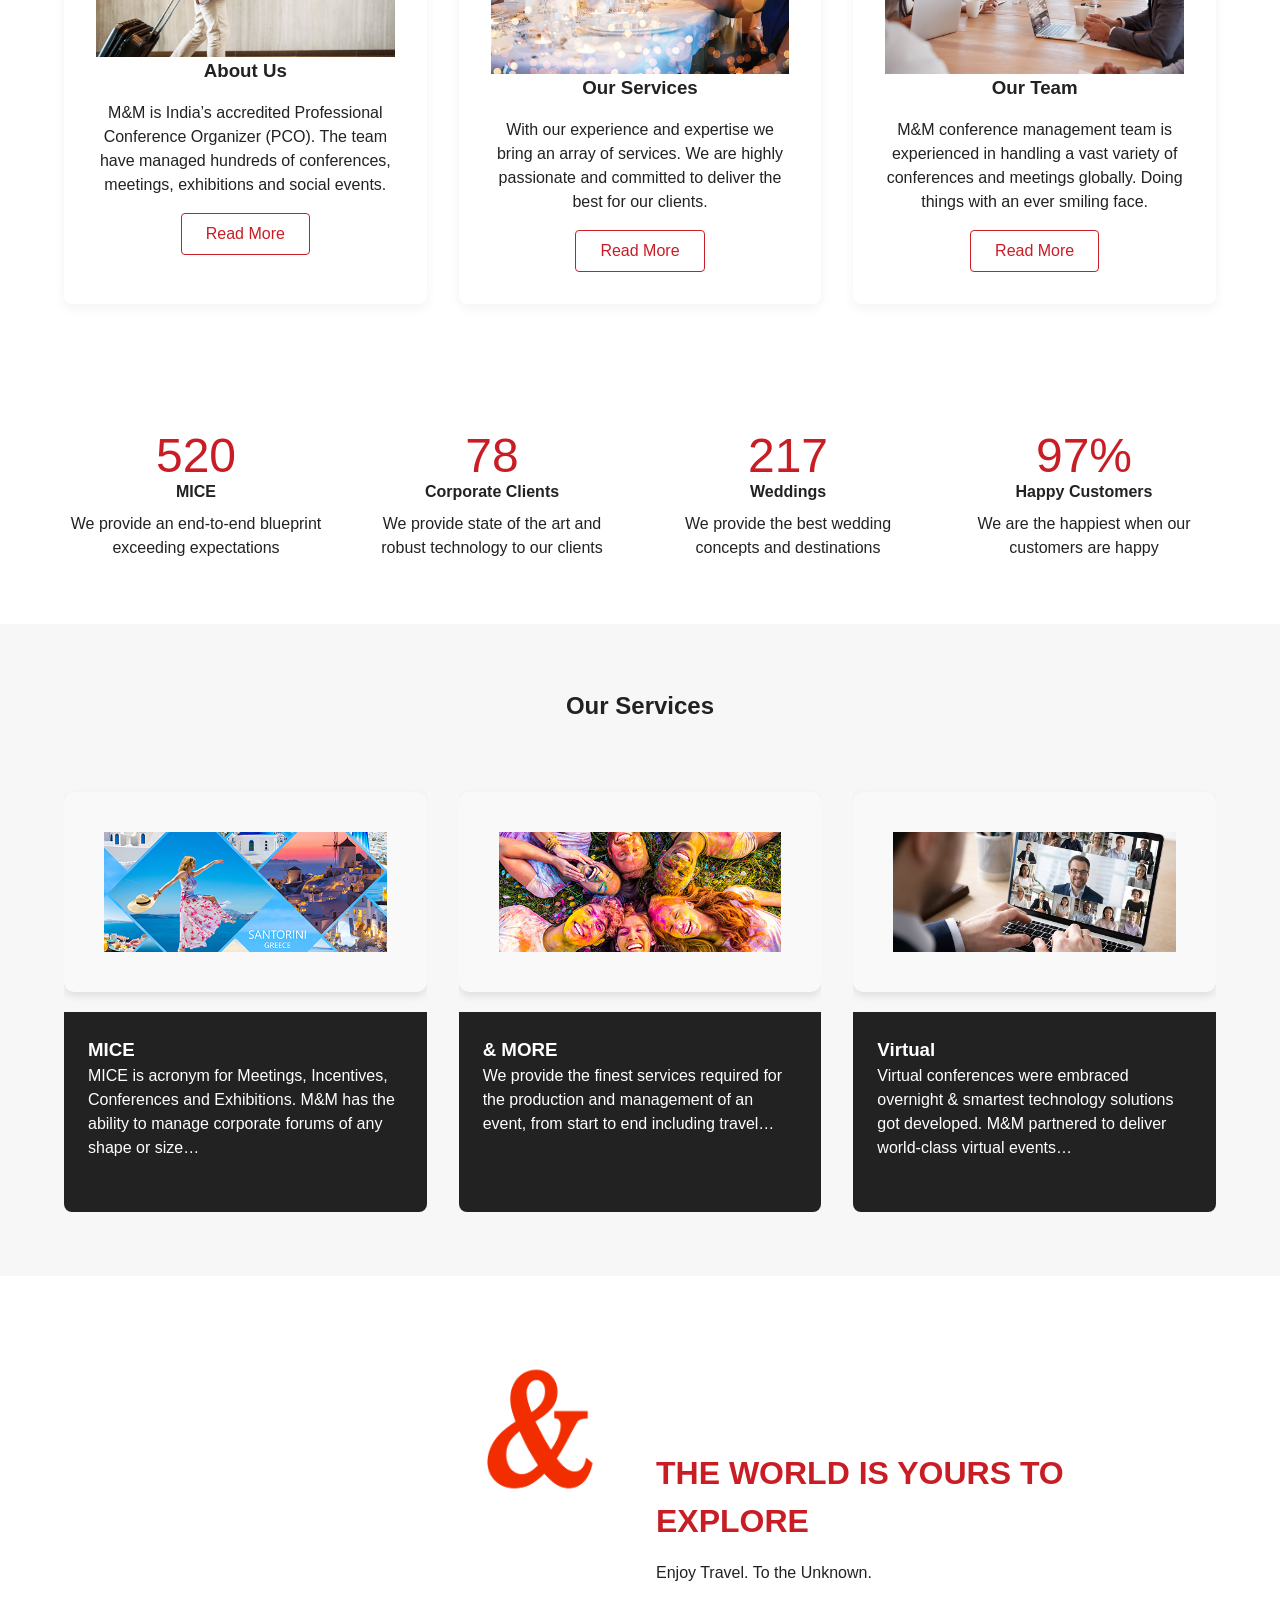
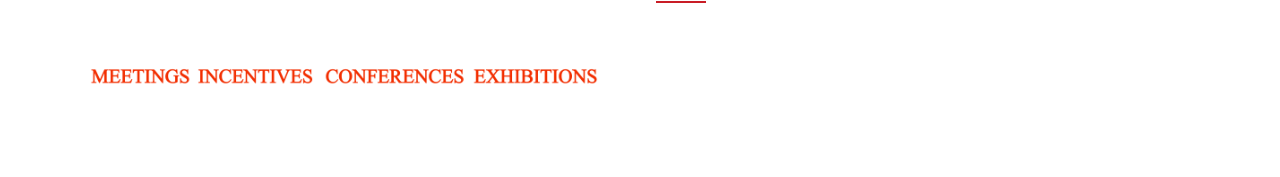
==== commit 2d3abd4c: "changes add" ====
--- a/index.html
+++ b/index.html
@@ -23,6 +23,8 @@
           <li><a href="#service">SERVICE</a></li>
           <li><a href="#gallery">GALLERY</a></li>
           <li><a href="#contact">CONTACT US</a></li>
+           <li><a href="logo.html">OUR WORK </a></li>
+          
         </ul>
       </nav>
     </div>
